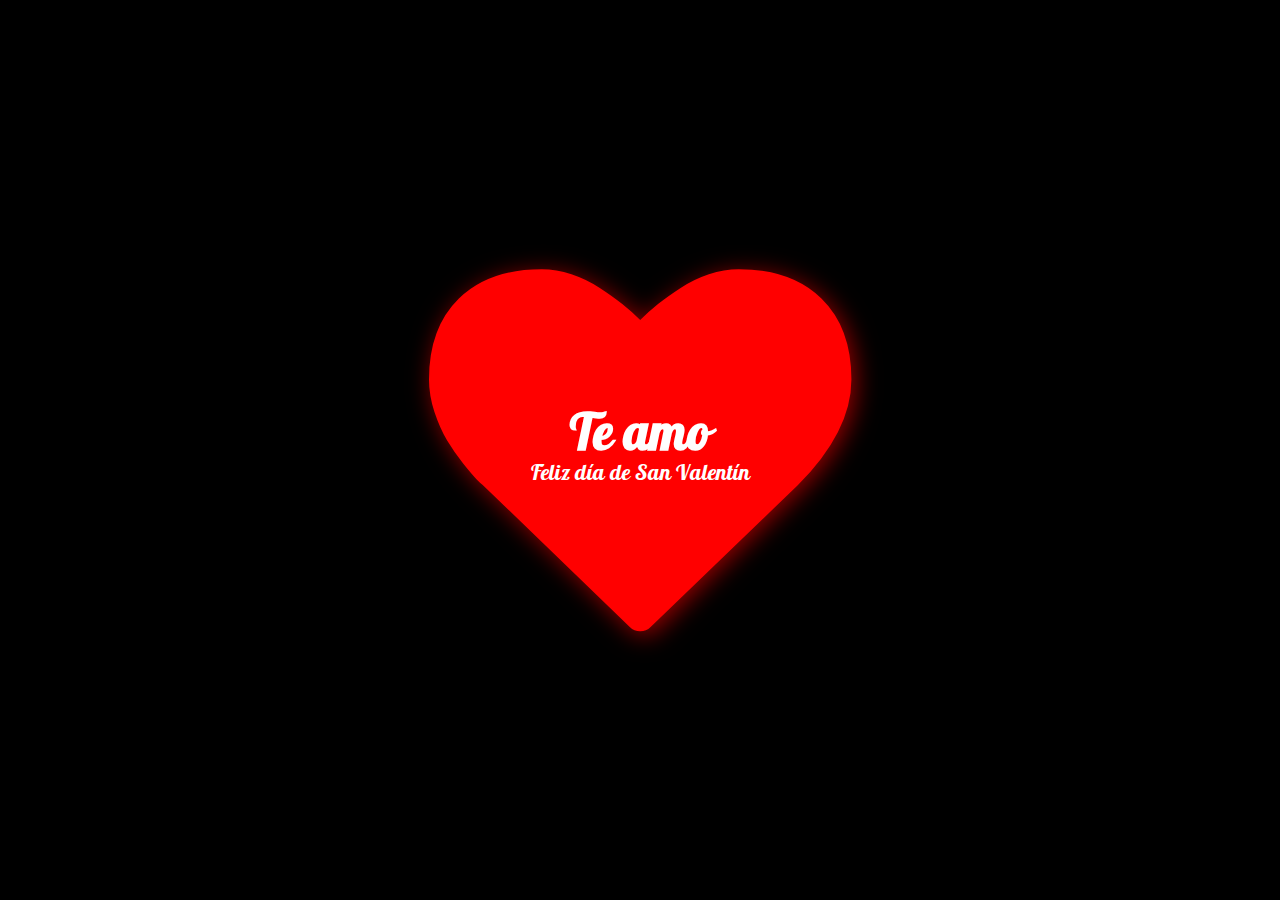
==== indes.html @ 15e99fbb "Add files via upload" ====
<!DOCTYPE html>
<html lang='es'>
<head>
    <meta charset='UTF-8'>
    <meta name='viewport' content='width=device-width, initial-scale=1.0'>
    <meta http-equiv='X-UA-Compatible' content='ie=edge'>
    <title>Día de San Valentín</title>

    <link rel="stylesheet" href="https://cdnjs.cloudflare.com/ajax/libs/font-awesome/4.7.0/css/font-awesome.min.css">

    <link rel="stylesheet" href="estilos.css">
</head>
<body>
    <div class="container fa fa-heart">
        <div class="contenido">
            <h1>Te amo</h1>
            <p>Feliz día de San Valentín</p>
        </div>
    </div>
</body>
</html>
---- estilos.css ----
@import url('https://fonts.googleapis.com/css?family=Galada&display=swap');

* {
    margin: 0;
    padding: 0;
}

body {
    display: flex;
    align-items: center;
    justify-content: center;
    min-height: 100vh;
    background: black;
}

.container {
    font-size: 33vw;
    color: red;
    animation: 3s ease infinite corazon;
    text-shadow: 4px 4px 25px rgba(255, 0, 0, 0.6);
}

.container .contenido {
    position: absolute;
    left: 50%;
    top: 50%;
    transform: translate(-50%, -50%);
    color: #fff;
    text-align: center;
    font-family: 'Galada', cursive;
}

.container .contenido h1 {
    font-size: 50px;
}

.container .contenido p {
    font-size: 22px;
}

@keyframes corazon {

    50% {
        transform: scale(1.3);
    }

}
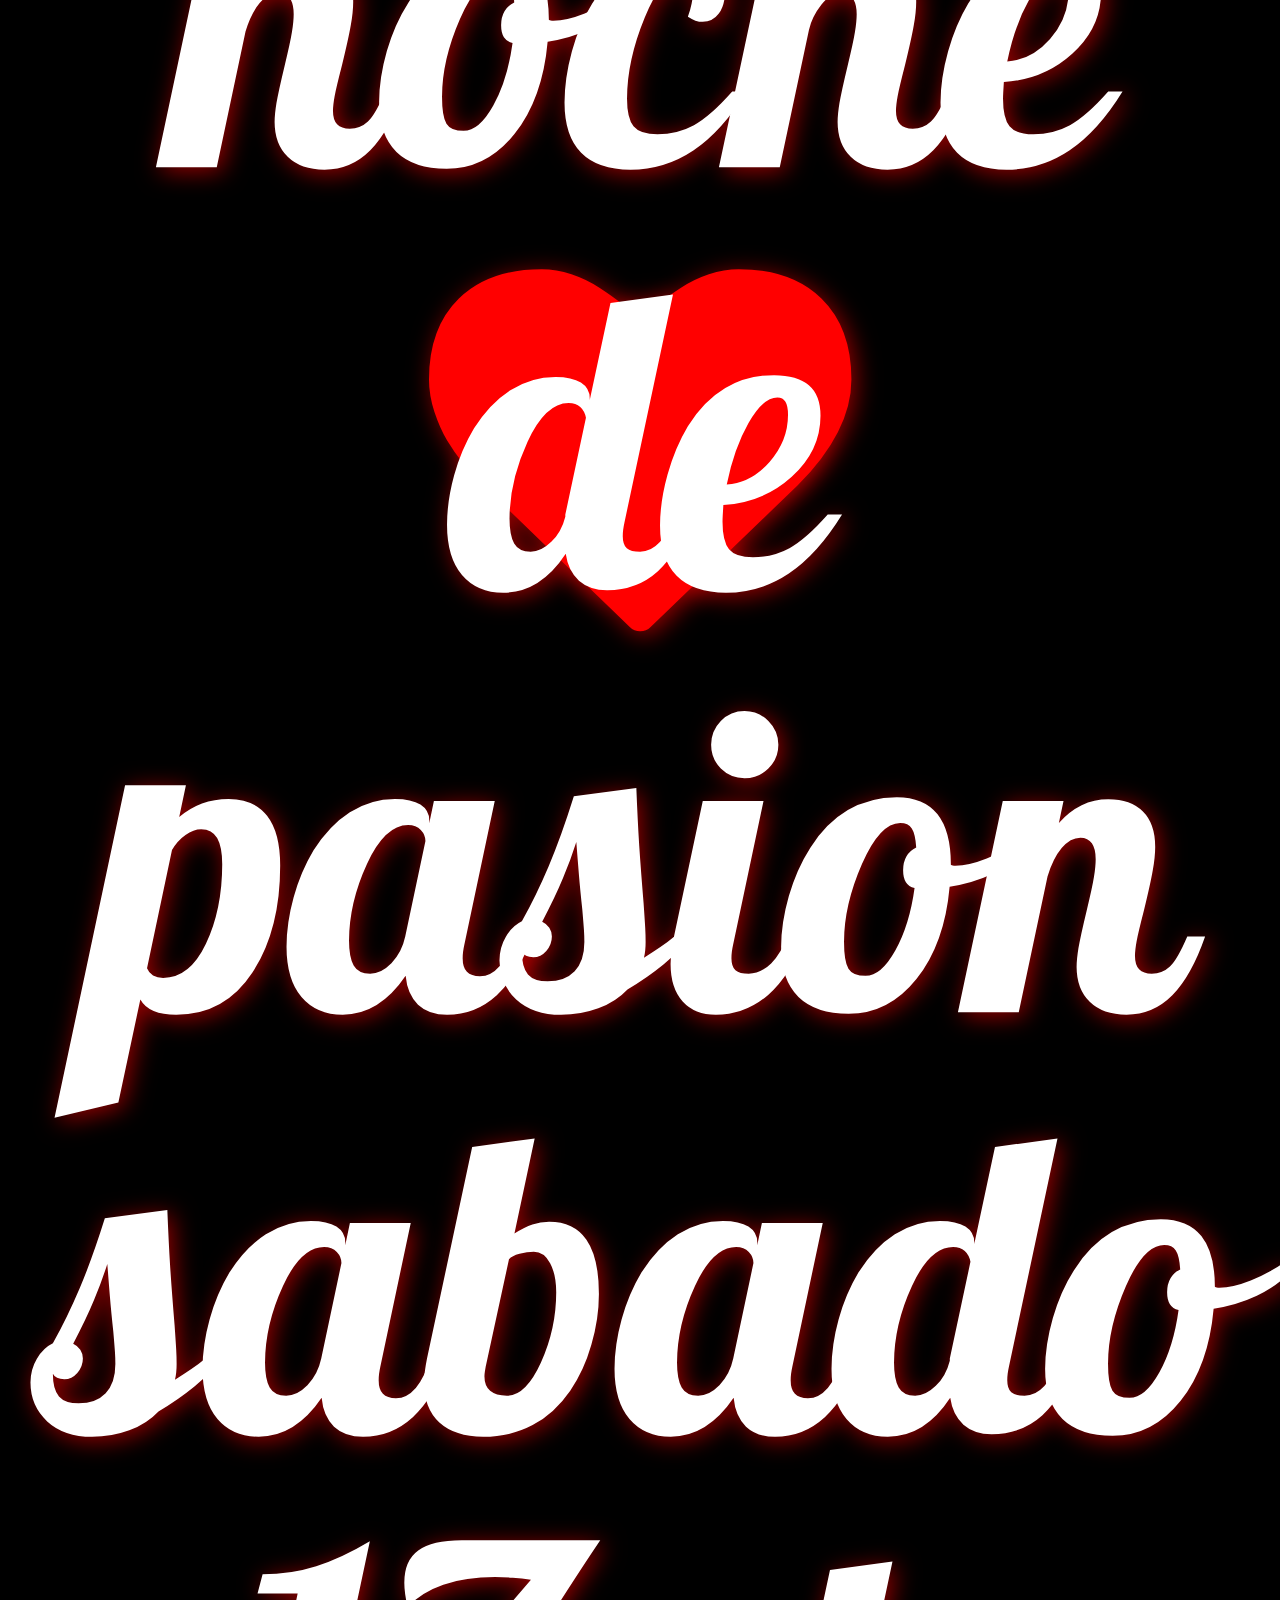
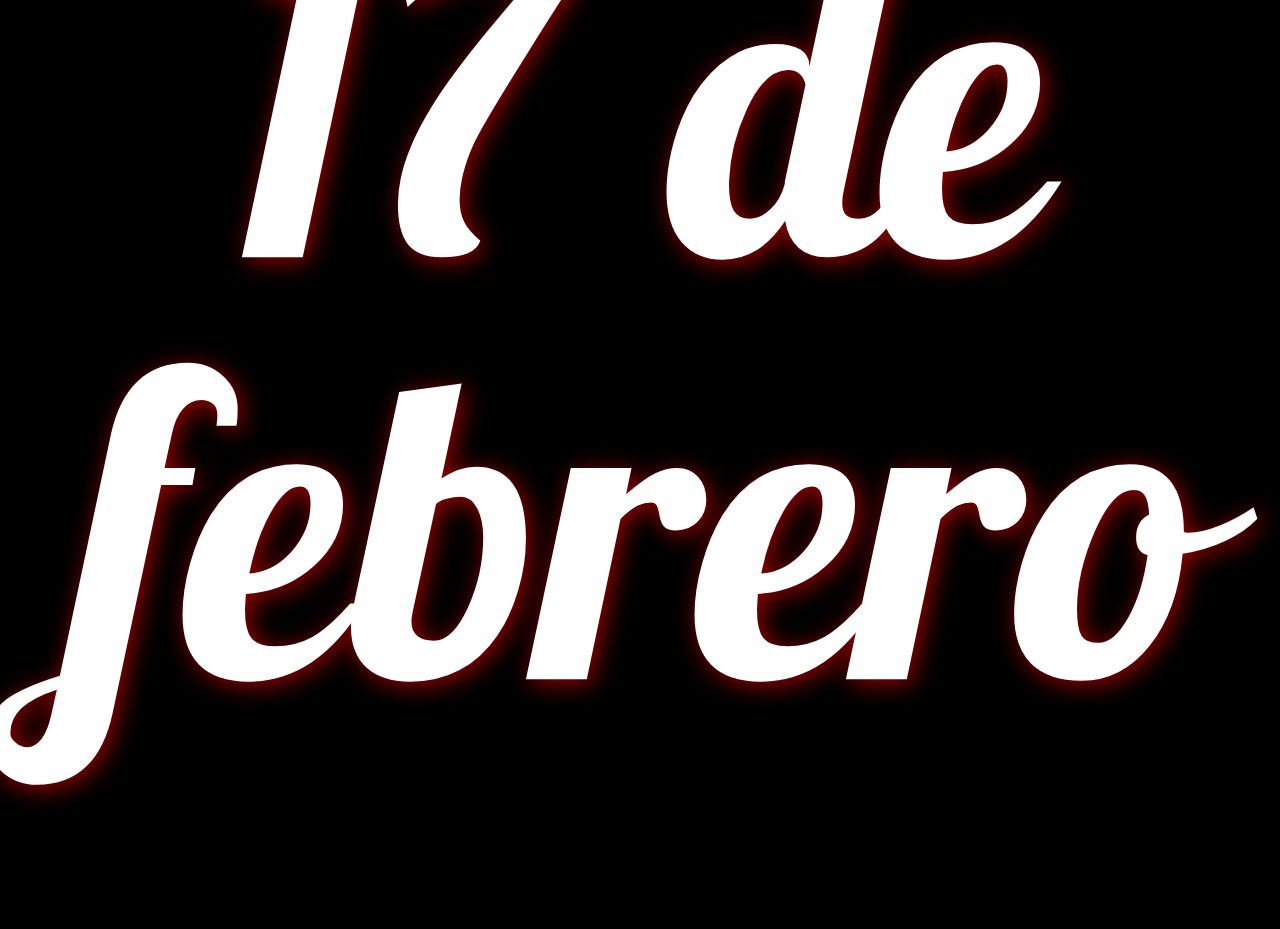
==== commit b613629a: "Update indes.html" ====
--- a/indes.html
+++ b/indes.html
@@ -15,7 +15,9 @@
         <div class="contenido">
             <h1>Te amo</h1>
             <p>Feliz día de San Valentín</p>
+            <p>siempre buscar formas de hacerte feliz, aunque sea a la distancia</p
+              <p>entrada para una noche de pasion sabado 17 de febrero</p>                                                                        
         </div>
     </div>
 </body>
-</html>+</html>
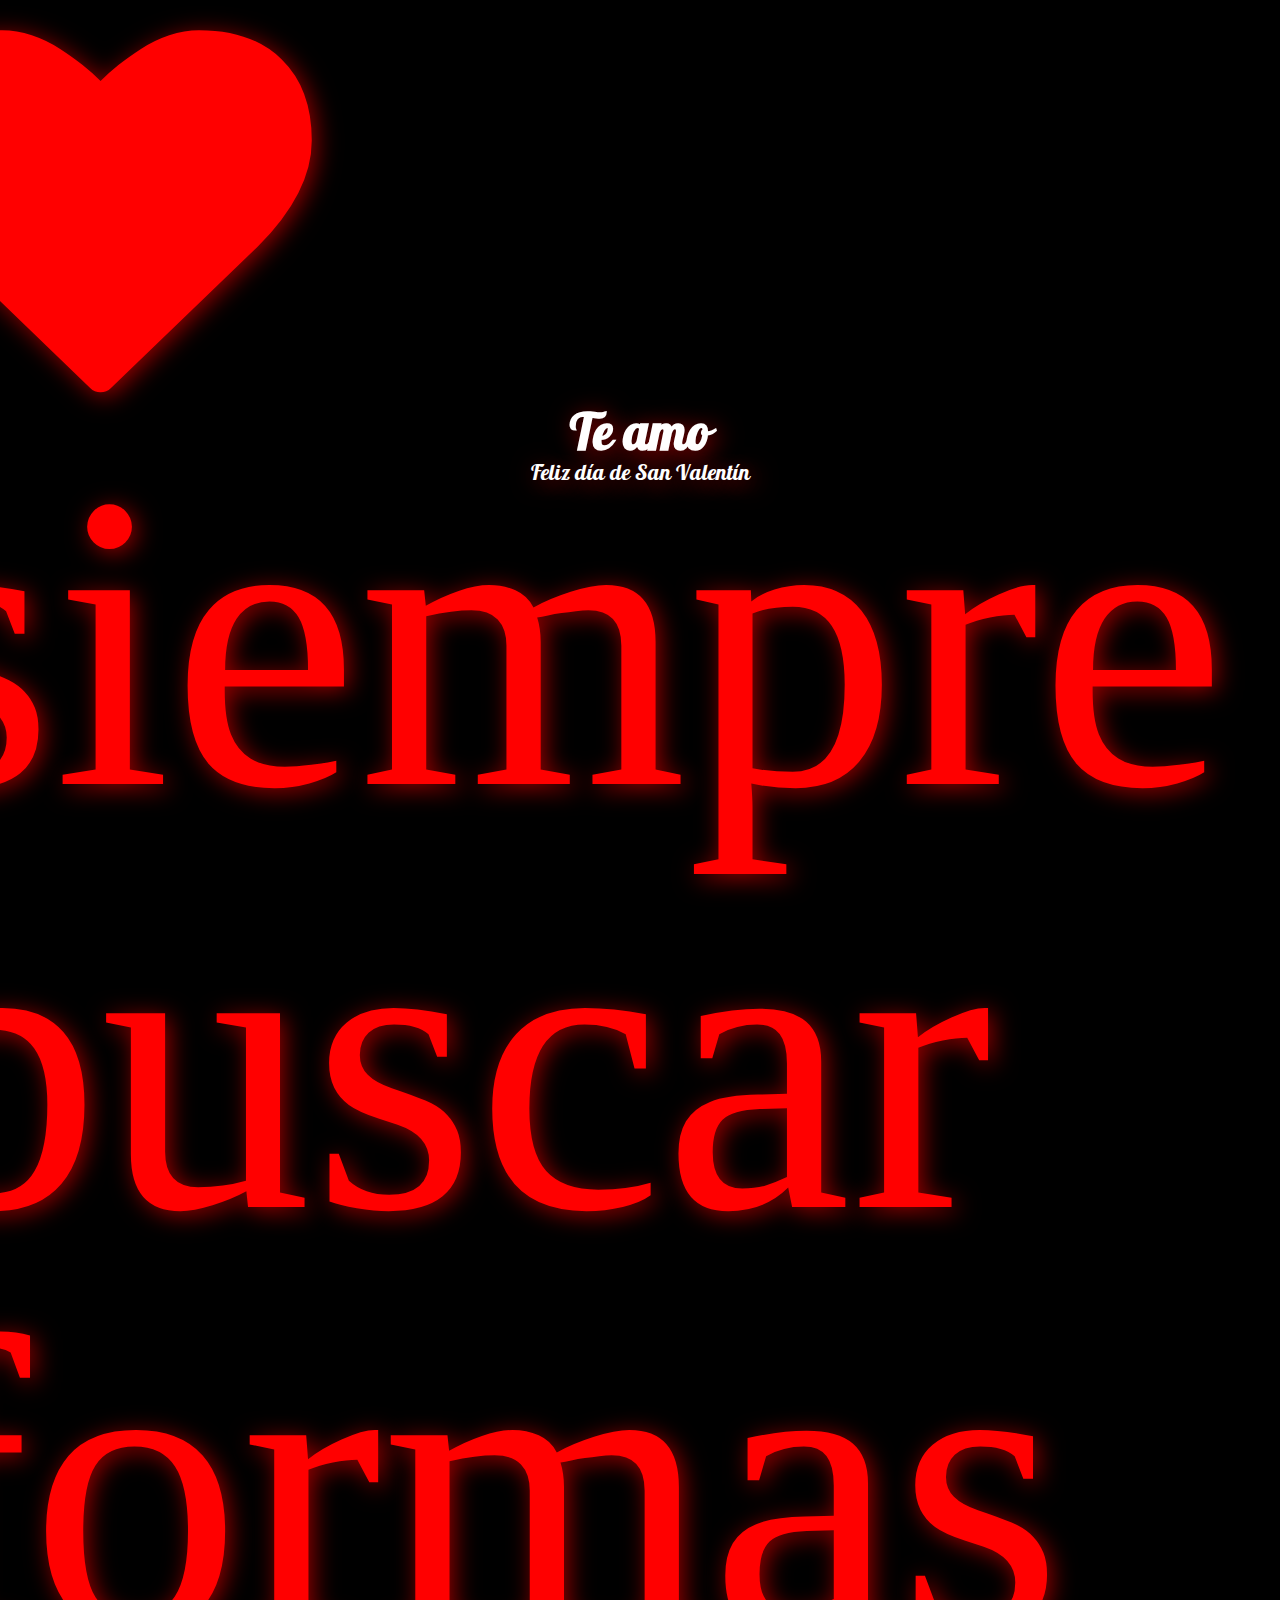
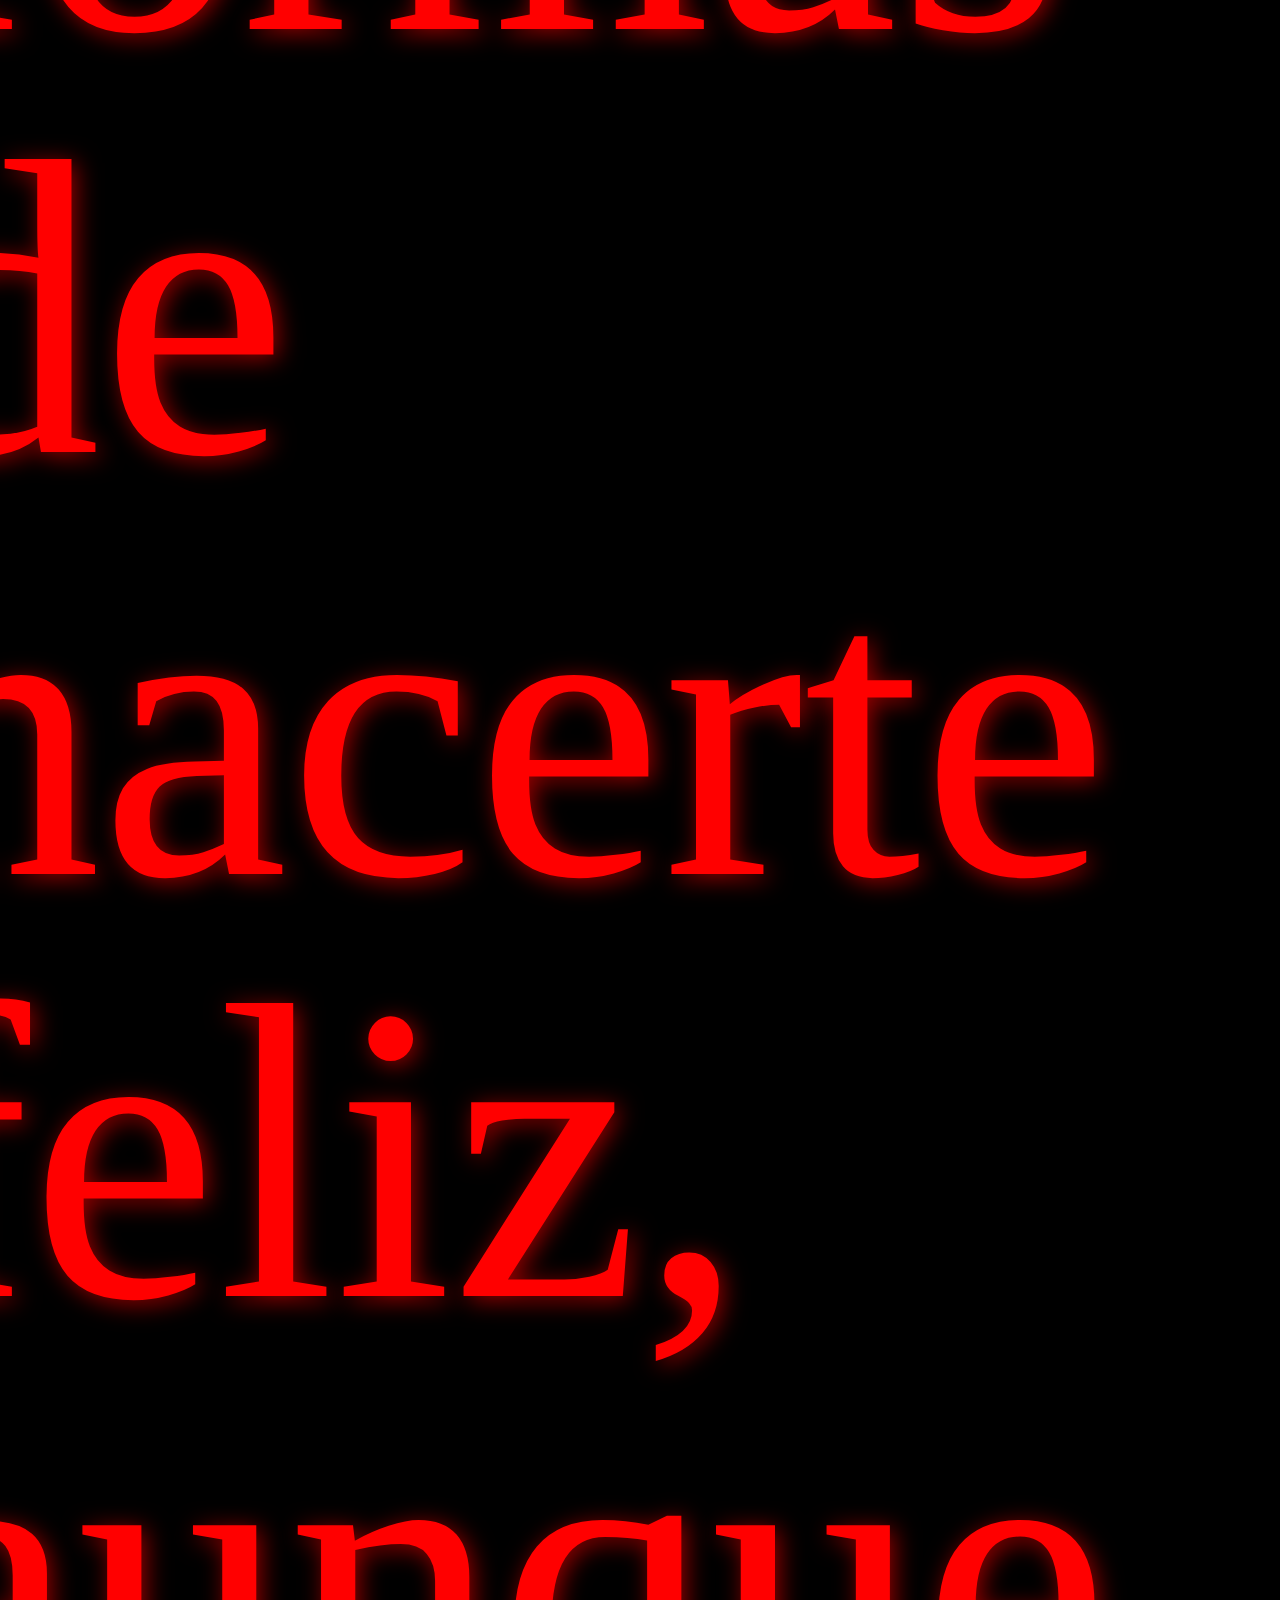
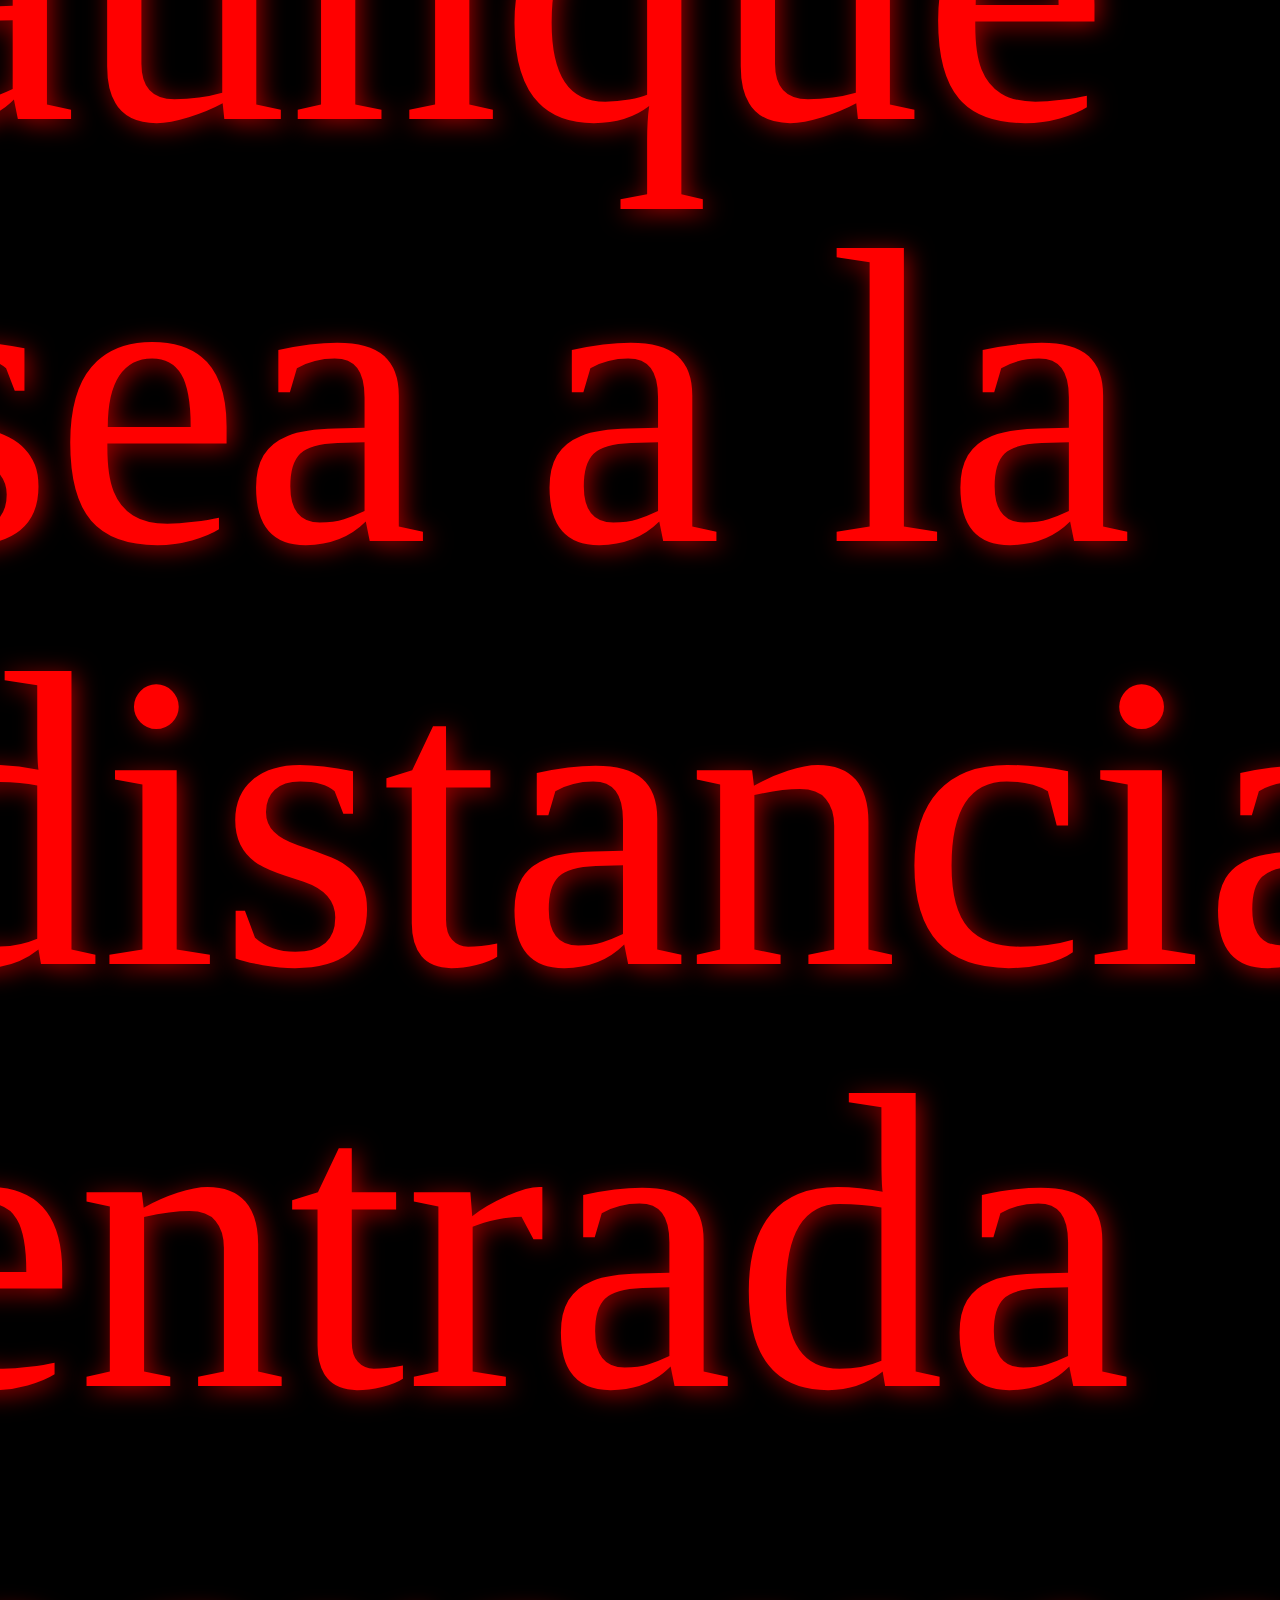
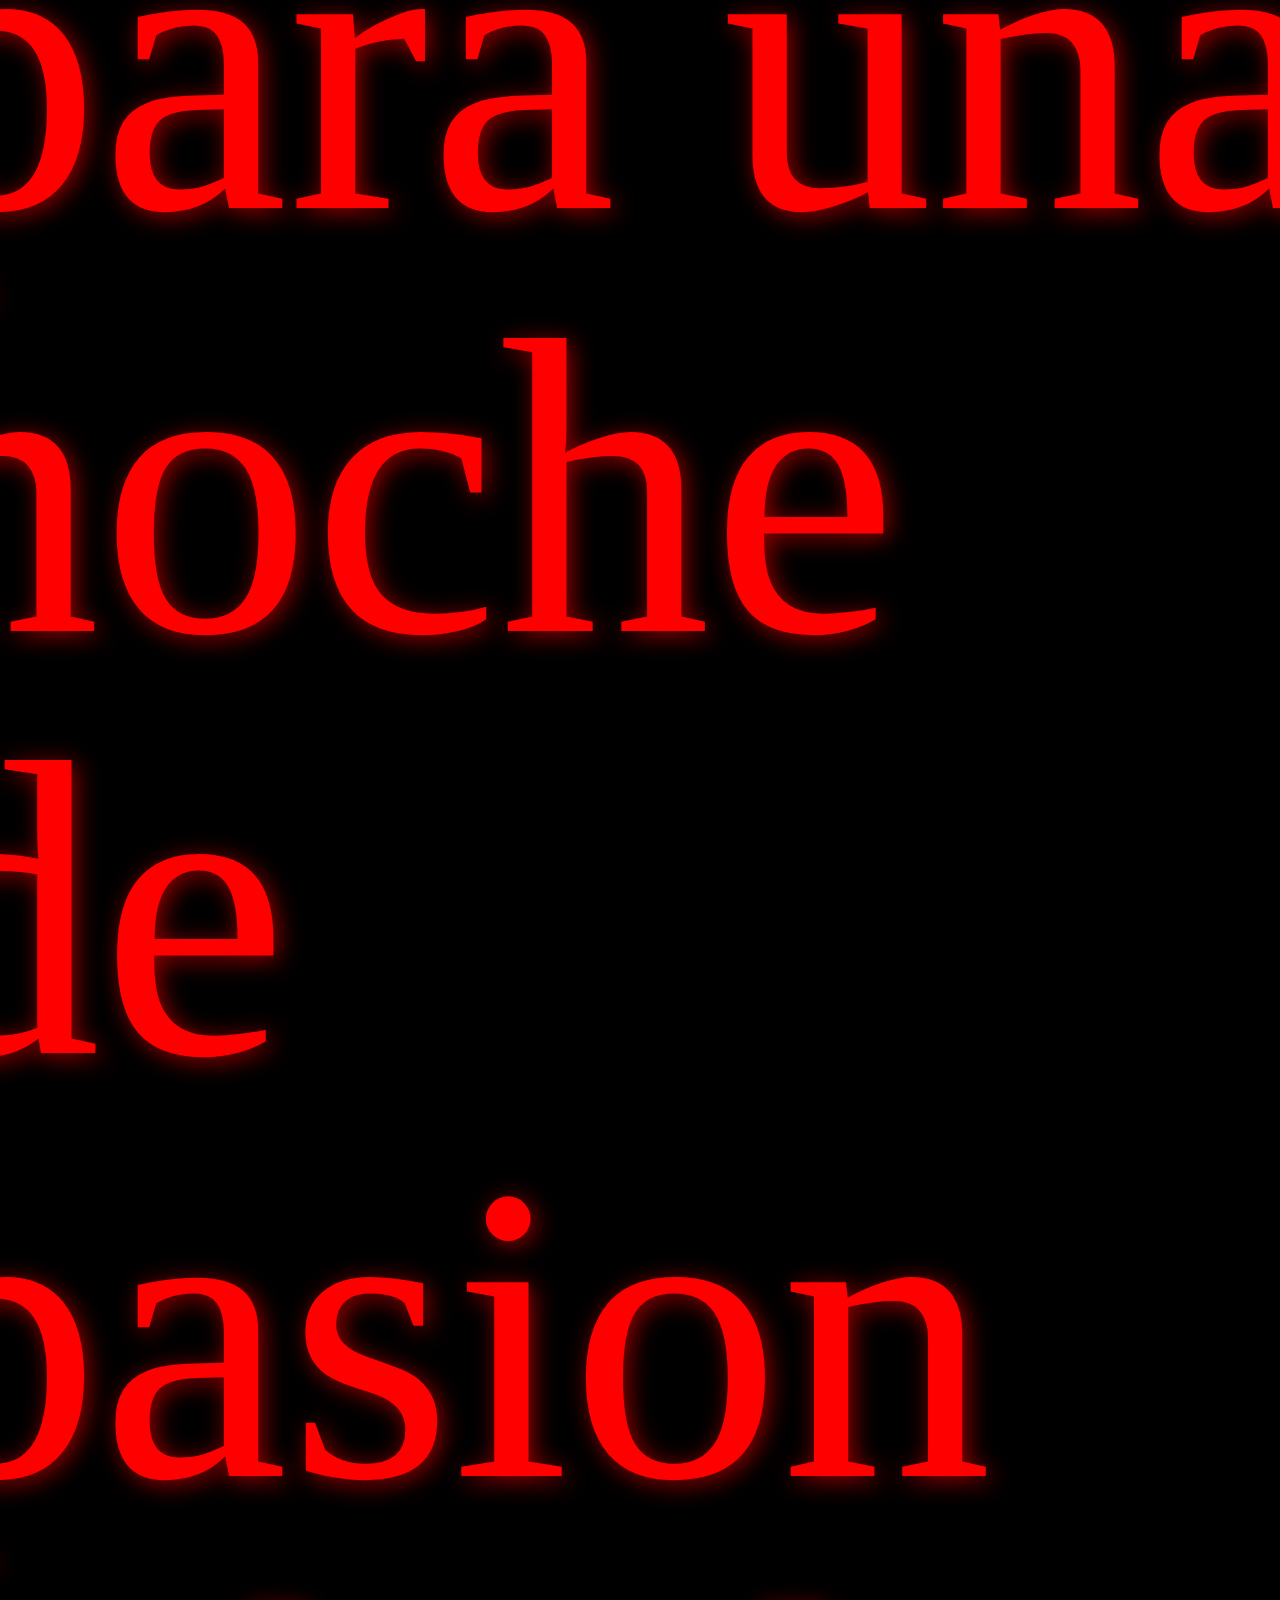
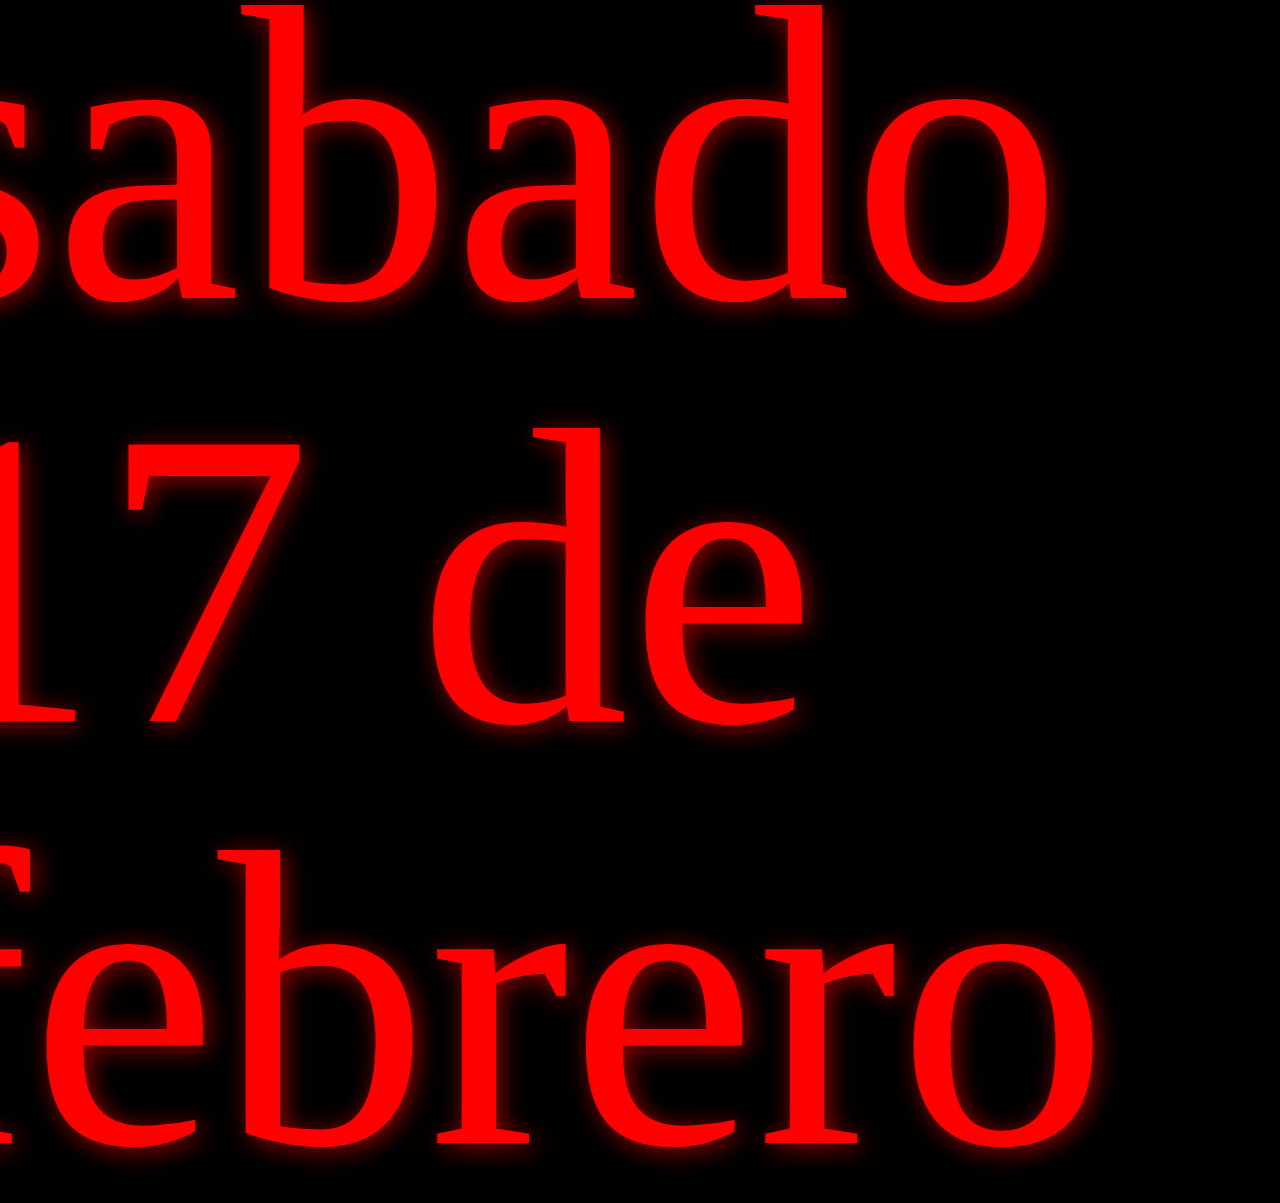
==== commit e1618572: "Update indes.html" ====
--- a/indes.html
+++ b/indes.html
@@ -14,10 +14,10 @@
     <div class="container fa fa-heart">
         <div class="contenido">
             <h1>Te amo</h1>
-            <p>Feliz día de San Valentín</p>
-            <p>siempre buscar formas de hacerte feliz, aunque sea a la distancia</p
-              <p>entrada para una noche de pasion sabado 17 de febrero</p>                                                                        
+            <p>Feliz día de San Valentín</p>                                                                     
         </div>
+                    <p>siempre buscar formas de hacerte feliz, aunque sea a la distancia</p
+              <p>entrada para una noche de pasion sabado 17 de febrero</p>   
     </div>
 </body>
 </html>
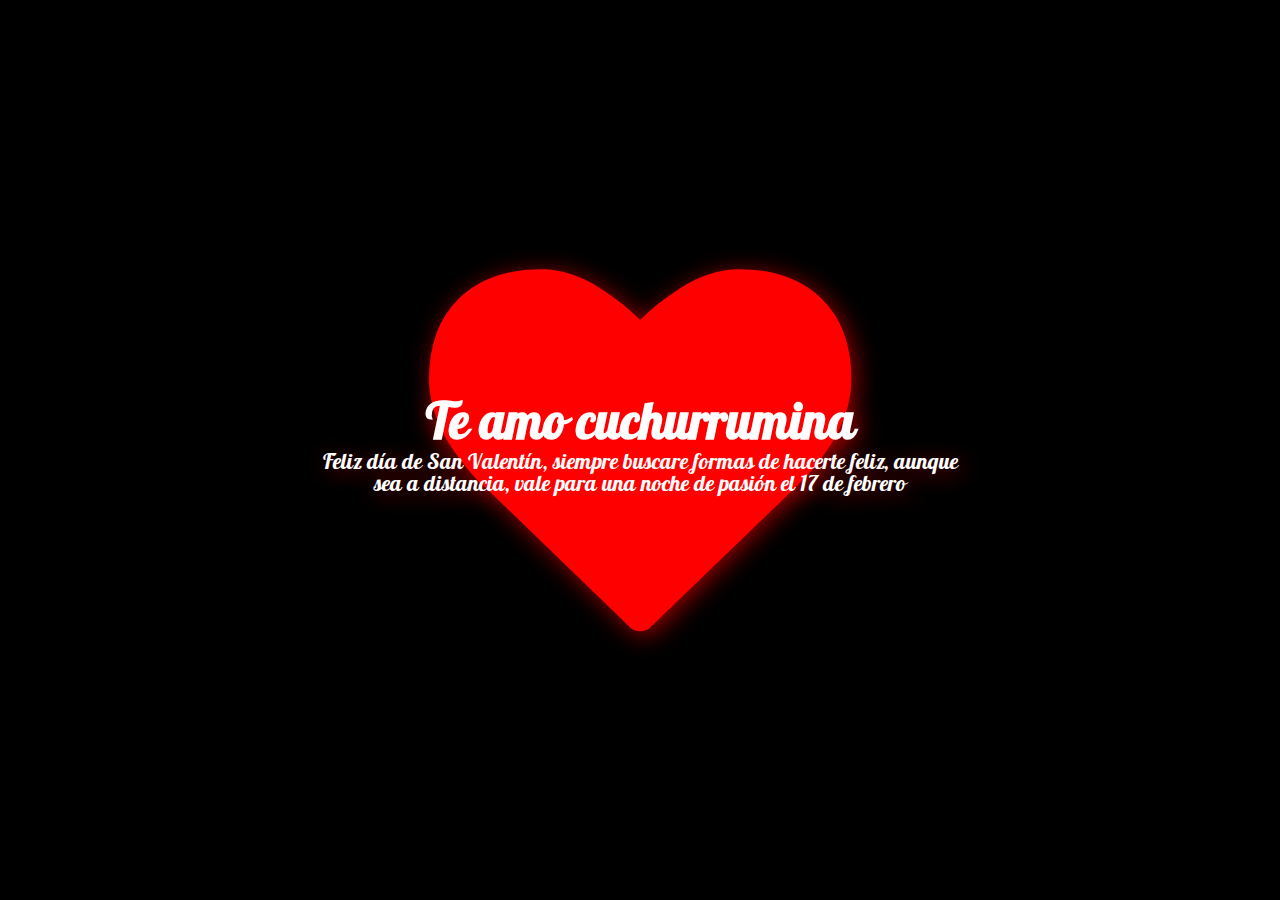
==== commit 08bc5953: "Update indes.html" ====
--- a/indes.html
+++ b/indes.html
@@ -13,11 +13,10 @@
 <body>
     <div class="container fa fa-heart">
         <div class="contenido">
-            <h1>Te amo</h1>
-            <p>Feliz día de San Valentín</p>                                                                     
+            <h1>Te amo cuchurrumina </h1>
+            <p>Feliz día de San Valentín, siempre buscare formas de hacerte feliz, aunque sea a distancia, vale para una noche de pasión el 17 de febrero</p>                                                                     
         </div>
-                    <p>siempre buscar formas de hacerte feliz, aunque sea a la distancia</p
-              <p>entrada para una noche de pasion sabado 17 de febrero</p>   
+
     </div>
 </body>
 </html>
